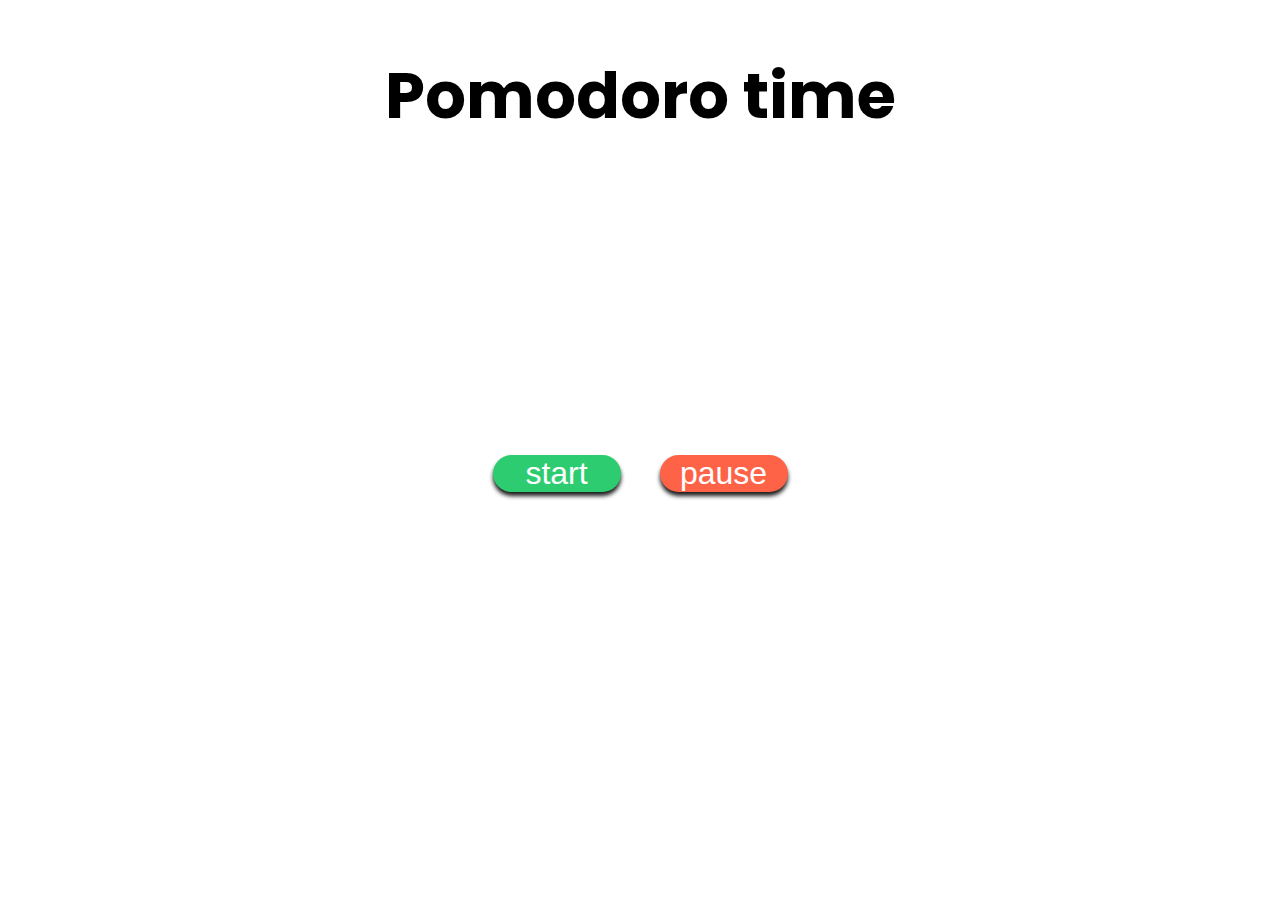
==== index.html @ a6cb1bdf "design initial" ====
<!DOCTYPE html>
<html lang="pt-BR">

<head>
    <meta charset="UTF-8">
    <meta http-equiv="X-UA-Compatible" content="IE=edge">
    <meta name="viewport" content="width=device-width, initial-scale=1.0">
    <link rel="stylesheet" href="/style.css">
    <script src="/script.js" defer></script>
    <title>Pomodoro Time</title>
</head>

<body>
    <!-- criando um conometro com método pomodoro -->
    <h1>Pomodoro time</h1>
    <div id="contains">
        <div id="minute">25</div>
        <span>:</span>
        <div id="second">00</div>
    </div>
    <div id="contains-btn">
        <button id="start">start</button>
        <button id="pause">pause</button>
    </div>
</body>

</html>
---- style.css ----
@import url('https://fonts.googleapis.com/css2?family=Poppins:wght@500&family=Righteous&display=swap');

*
{
    margin: 0;
    padding: 0;
    box-sizing: border-box; 
} 
body
{
    height: 745px;
    overflow: hidden;
    display: flex;
    flex-direction: column;
    align-items: center;
    font-family: 'Poppins', sans-serif;
}
h1
{
    padding: 3rem;
    font-size: 4rem;
}
span
{
    font-size:7rem;
}
#contains
{
    margin: 4rem auto 2rem;
    display: flex;
    flex-wrap: wrap;
    justify-content: center;
    color: #fff;
}
#minute, #second
{
    text-align: center;
    font-size: 7rem;
    width: 150px;
    height: 150px;
}
#start, #pause
{ 
	font-size: 2em;
    width: 4em;
    color: #fff;
    box-shadow: 0 4px 4px #1c1c1c;
    border-radius: 25px;
    border: none;
    cursor: pointer;	
}
#pause
{
    padding: 0 2px;
    margin-left: 17.5px;
    background: tomato;
}
#start
{
    padding: 0 25px;
    margin-right: 17.5px;
    background: #2ecc71;
}
@media screen and (max-height:550px )
{
h1
{
    display: none;
}
}
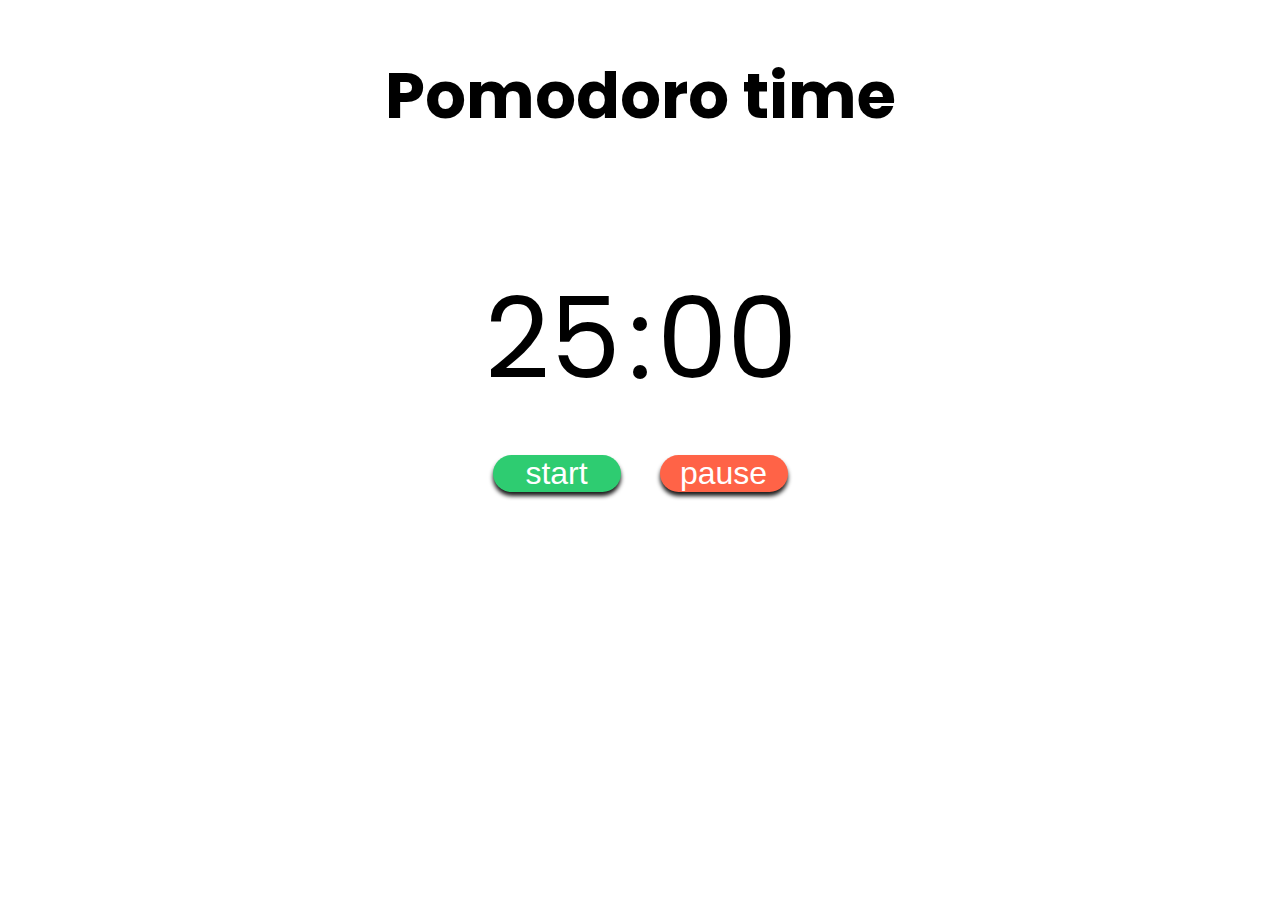
==== commit 9de5d78c: "pomodoro2.0" ====
--- a/index.html
+++ b/index.html
@@ -18,6 +18,11 @@
         <span>:</span>
         <div id="second">00</div>
     </div>
+    <div id="contains-2">
+        <div id="minute-2">25</div>
+        <span>:</span>
+        <div id="second">00</div>
+    </div>
     <div id="contains-btn">
         <button id="start">start</button>
         <button id="pause">pause</button>
--- a/style.css
+++ b/style.css
@@ -24,15 +24,19 @@
 {
     font-size:7rem;
 }
-#contains
+#contains , #contains-2
 {
     margin: 4rem auto 2rem;
     display: flex;
     flex-wrap: wrap;
     justify-content: center;
-    color: #fff;
+    /* color: #fff; */
 }
-#minute, #second
+#contains-2
+{
+    display: none;
+}
+#minute, #minute-2 ,  #second 
 {
     text-align: center;
     font-size: 7rem;
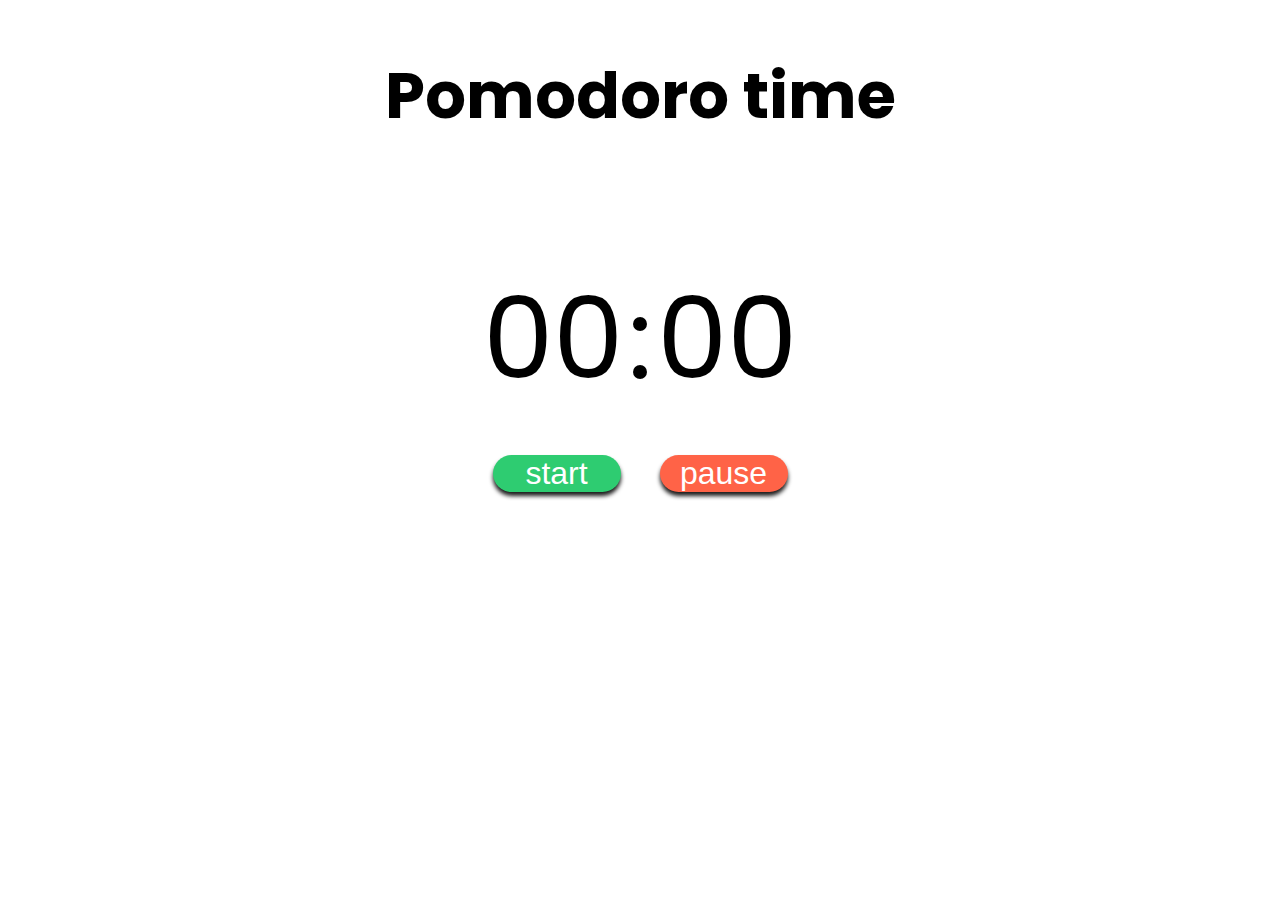
==== commit e89e73d1: "c.." ====
--- a/index.html
+++ b/index.html
@@ -14,12 +14,12 @@
     <!-- criando um conometro com método pomodoro -->
     <h1>Pomodoro time</h1>
     <div id="contains">
-        <div id="minute">25</div>
+        <div id="minute">00</div>
         <span>:</span>
         <div id="second">00</div>
     </div>
     <div id="contains-2">
-        <div id="minute-2">25</div>
+        <div id="minute-2">00</div>
         <span>:</span>
         <div id="second">00</div>
     </div>
